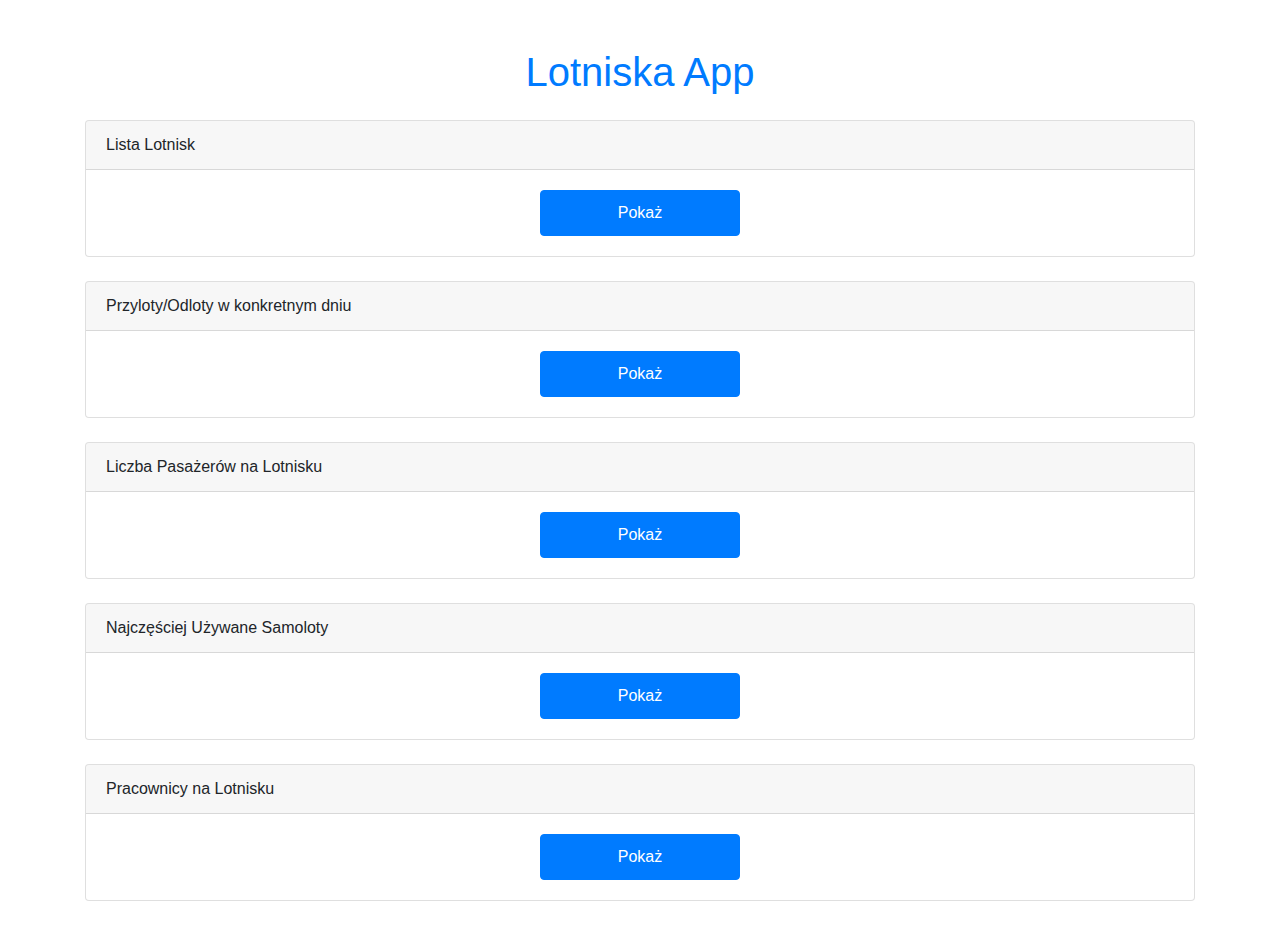
==== templates/index.html @ 36b58c26 "Initial commit" ====
<!DOCTYPE html>
<html lang="en">
<head>
    <meta charset="UTF-8">
    <meta name="viewport" content="width=device-width, initial-scale=1.0">
    <title>Lotniska App</title>
    <link rel="stylesheet" href="https://stackpath.bootstrapcdn.com/bootstrap/4.3.1/css/bootstrap.min.css">
    <link rel="stylesheet" href="../static/css/styles.css"> 
    <script src="https://code.jquery.com/jquery-3.6.4.min.js"></script>
    <script src="../static/js/script.js"></script>
    <script src="https://stackpath.bootstrapcdn.com/bootstrap/4.3.1/js/bootstrap.min.js"></script>
</head>
<body>

<div class="container mt-5">
    <h1 class="mb-4">Lotniska App</h1>

    <div class="card mb-4">
        <div class="card-header">
            Lista Lotnisk
        </div>
        <div class="card-body"> 
            <button class="btn btn-primary" onclick="przekieruj_1()">Pokaż</button>
        </div>
    </div>

    <div class="card mb-4">
        <div class="card-header">
            Przyloty/Odloty w konkretnym dniu
        </div>
        <div class="card-body">
            <button onclick="przekieruj_2()" class="btn btn-primary">Pokaż</button>
        </div>
    </div>

    <div class="card mb-4">
        <div class="card-header">
            Liczba Pasażerów na Lotnisku
        </div>
        <div class="card-body">
            <button onclick="przekieruj_3()" class="btn btn-primary">Pokaż</button>
        </div>
    </div>

    <div class="card mb-4">
        <div class="card-header">
            Najczęściej Używane Samoloty
        </div>
        <div class="card-body">
            <button onclick="przekieruj_4()" class="btn btn-primary">Pokaż</button>
        </div>
    </div>

    <div class="card mb-4">
        <div class="card-header">
            Pracownicy na Lotnisku
        </div>
        <div class="card-body">
            <button onclick="przekieruj_5()" class="btn btn-primary">Pokaż</button>
        </div>
        <ul id="pracownicy-list" class="list-group list-group-flush"></ul>
    </div>
</div>

</body>
</html>
---- static/css/styles.css ----
.card-body button {
    display: block;
    margin: 0 auto;
    padding: 10px 20px; 
    font-size: 16px; 
    width: 200px;
}

h1 {
    text-align: center;
    color: #007bff;
    margin-bottom: 20px;
}
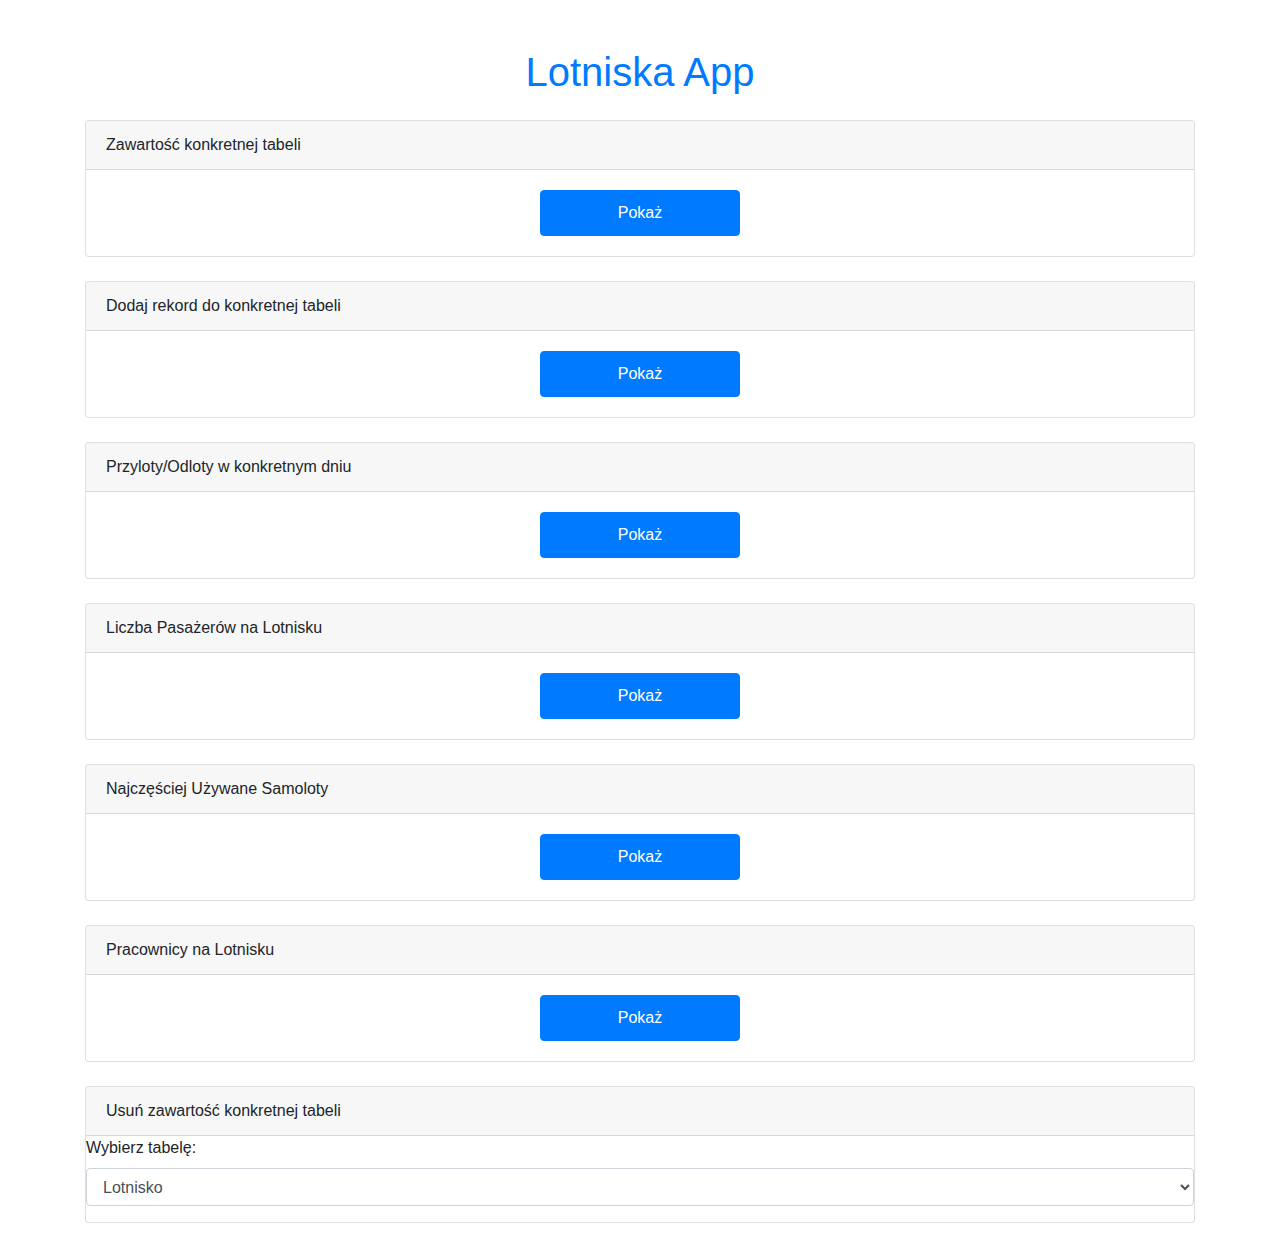
==== commit a8e437d0: "Changing few concepts" ====
--- a/templates/index.html
+++ b/templates/index.html
@@ -17,10 +17,19 @@
 
     <div class="card mb-4">
         <div class="card-header">
-            Lista Lotnisk
+            Zawartość konkretnej tabeli
         </div>
         <div class="card-body"> 
             <button class="btn btn-primary" onclick="przekieruj_1()">Pokaż</button>
+        </div>
+    </div>
+
+    <div class="card mb-4">
+        <div class="card-header">
+            Dodaj rekord do konkretnej tabeli
+        </div>
+        <div class="card-body"> 
+            <button class="btn btn-primary" onclick="przekieruj_6()">Pokaż</button>
         </div>
     </div>
 
@@ -60,6 +69,26 @@
         </div>
         <ul id="pracownicy-list" class="list-group list-group-flush"></ul>
     </div>
+
+    <div class="card mb-4">
+        <div class="card-header">
+            Usuń zawartość konkretnej tabeli
+        </div>
+        <div class="form-group">
+            <label for="select-table">Wybierz tabelę:</label>
+            <select id="select-table" class="form-control">
+                <option value="lotnisko">Lotnisko</option>
+                <option value="arrivals_airports">Przyloty</option>
+                <option value="departures_airports">Odloty</option>
+                <option value="pas_startowy">Pas Startowy</option>
+                <option value="pasazer">Pasazer</option>
+                <option value="pasazer_odlot">Pasazer Odlot</option>
+                <option value="pasazer_przylot">Pasazer Przylot</option>
+                <option value="pracownik">Pracownik</option>
+                <option value="samolot">Samolot</option>
+            </select>
+        </div>
+    </div>
 </div>
 
 </body>
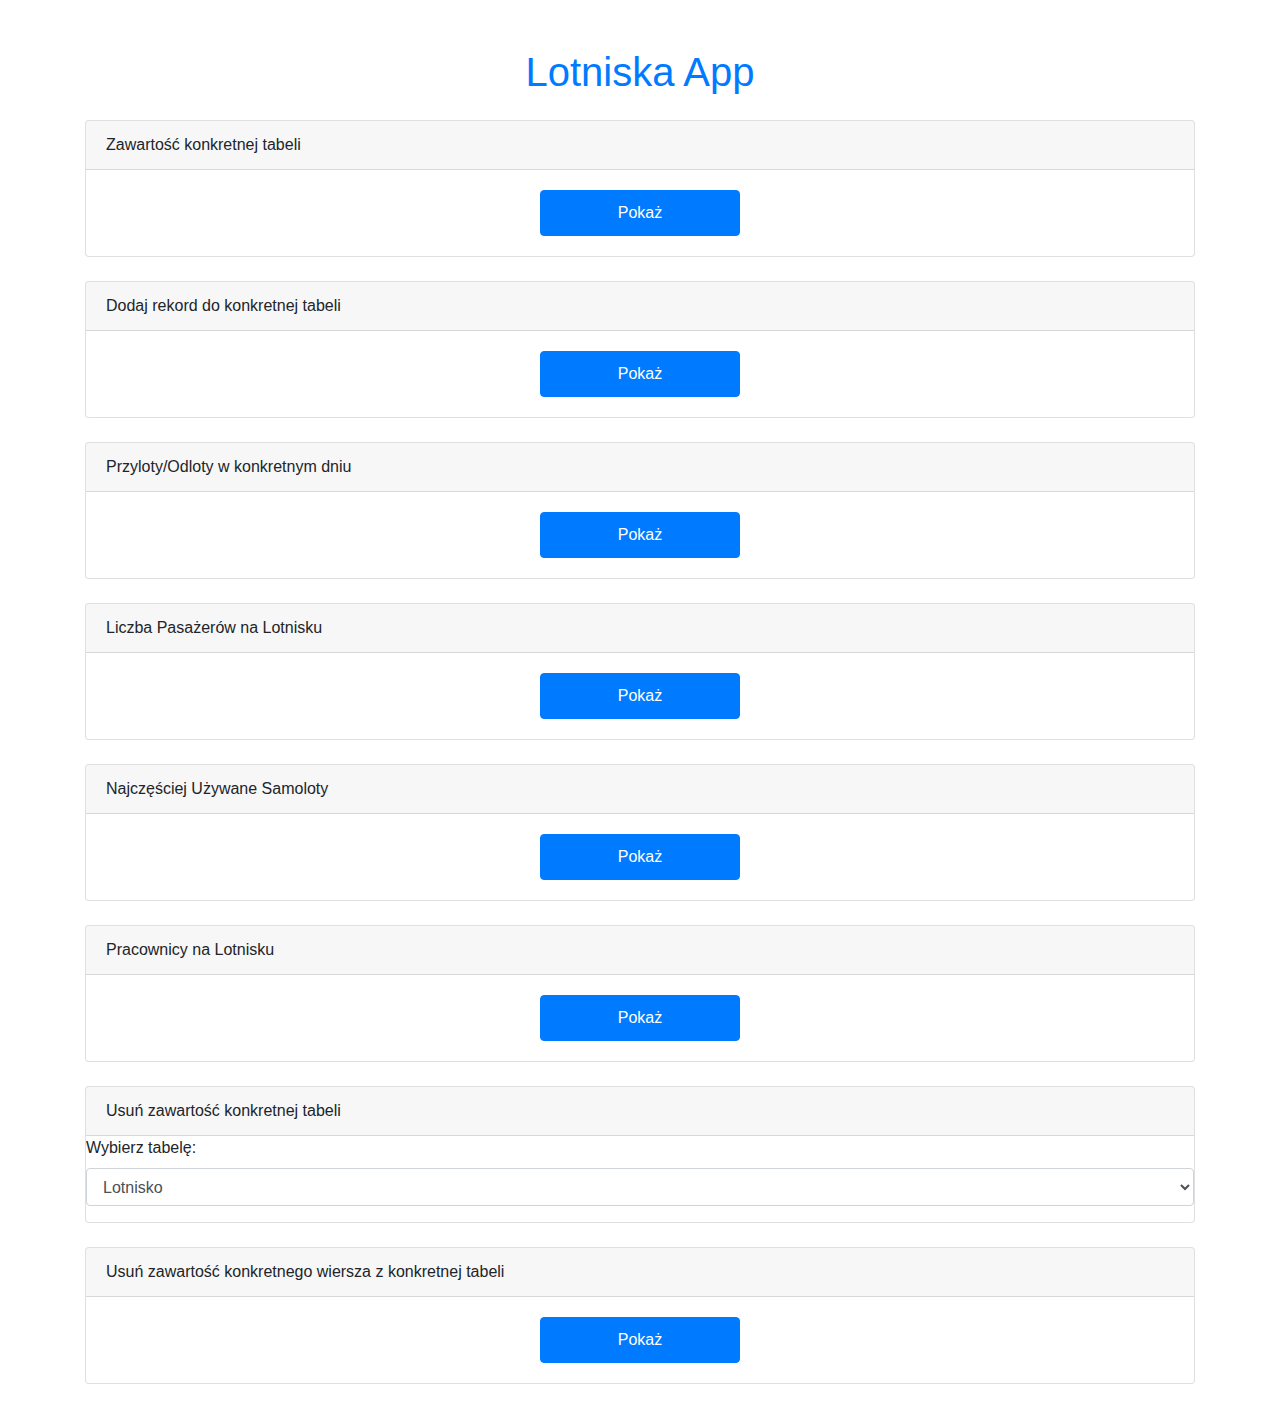
==== commit 3e7387db: "Adding insert and delete commands" ====
--- a/templates/index.html
+++ b/templates/index.html
@@ -67,7 +67,6 @@
         <div class="card-body">
             <button onclick="przekieruj_5()" class="btn btn-primary">Pokaż</button>
         </div>
-        <ul id="pracownicy-list" class="list-group list-group-flush"></ul>
     </div>
 
     <div class="card mb-4">
@@ -89,6 +88,19 @@
             </select>
         </div>
     </div>
+
+    <div class="card mb-4">
+        <div class="card-header">
+            Usuń zawartość konkretnego wiersza z konkretnej tabeli
+        </div>
+        <div class="card-body">
+            <button onclick="przekieruj_7()" class="btn btn-primary">Pokaż</button>
+        </div>
+    </div>
+
+    
+
+
 </div>
 
 </body>
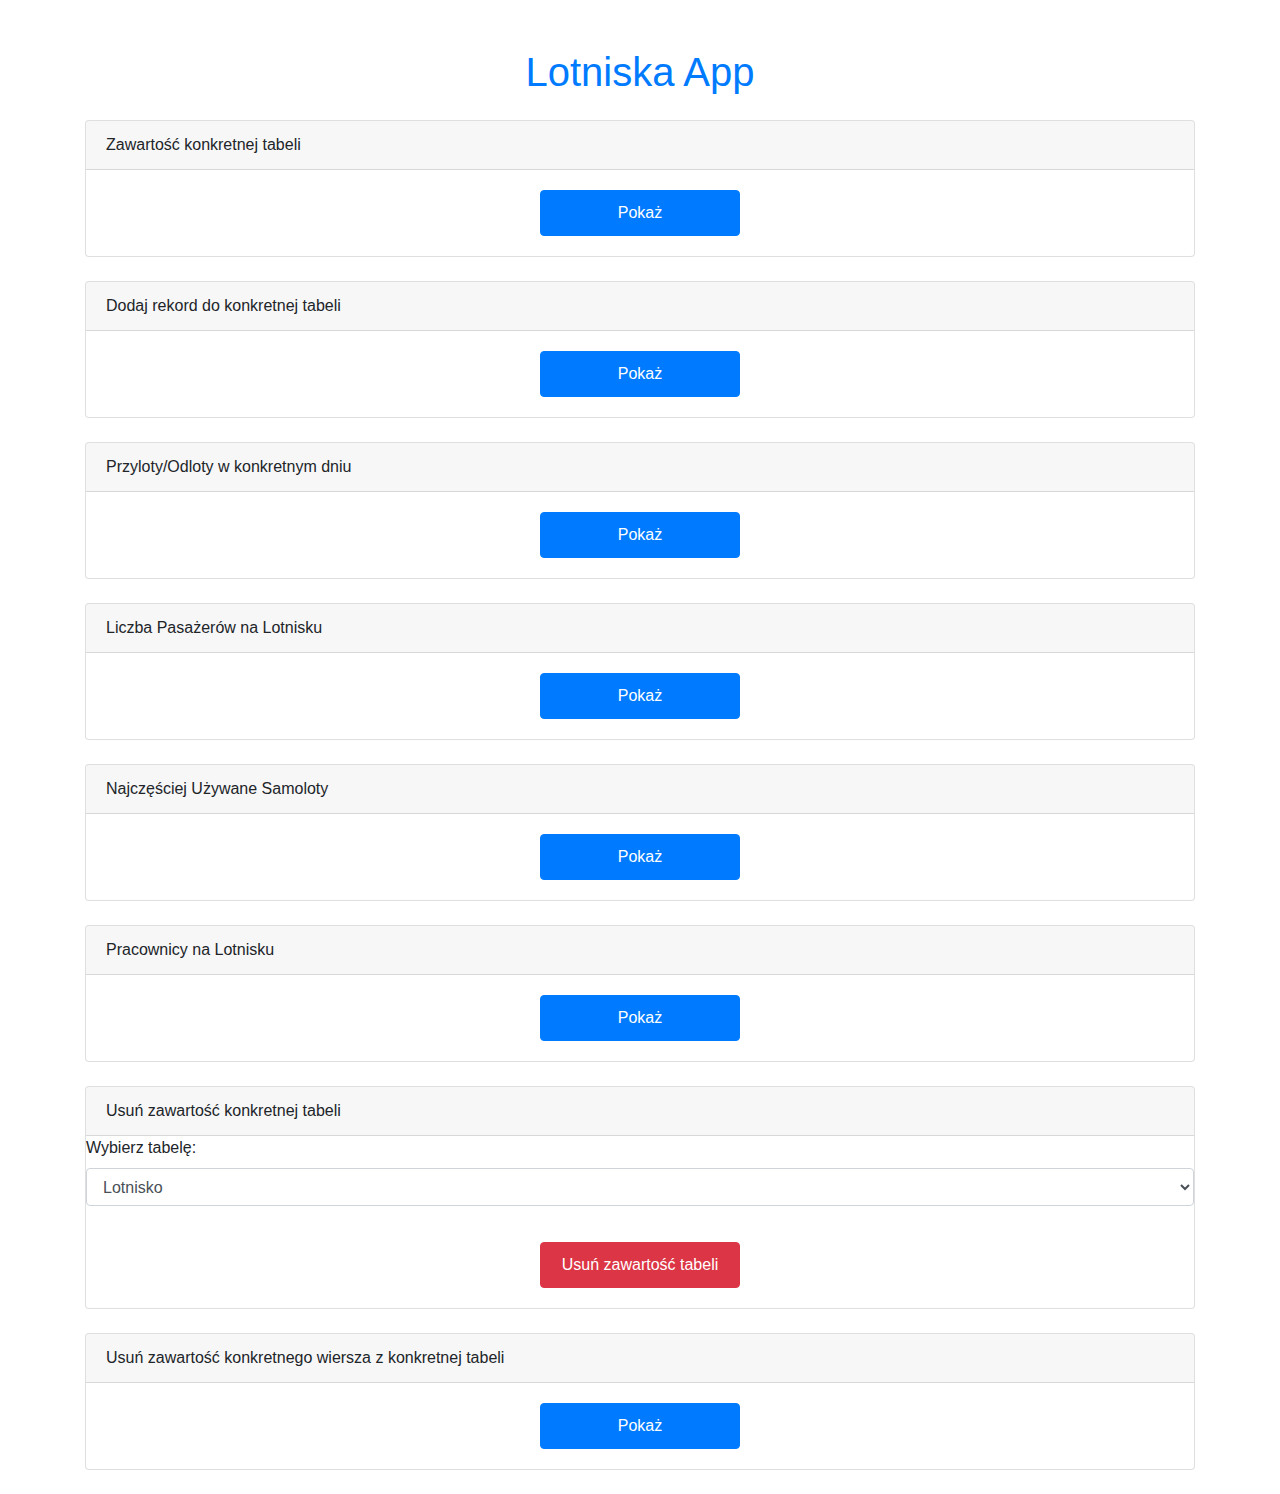
==== commit 76a286ff: "Refactoring and adding deleting whole table option" ====
--- a/templates/index.html
+++ b/templates/index.html
@@ -87,6 +87,10 @@
                 <option value="samolot">Samolot</option>
             </select>
         </div>
+
+        <div class="card-body">
+            <button class="btn btn-danger" onclick="usunZawartoscTabeli()">Usuń zawartość tabeli</button>
+        </div>
     </div>
 
     <div class="card mb-4">
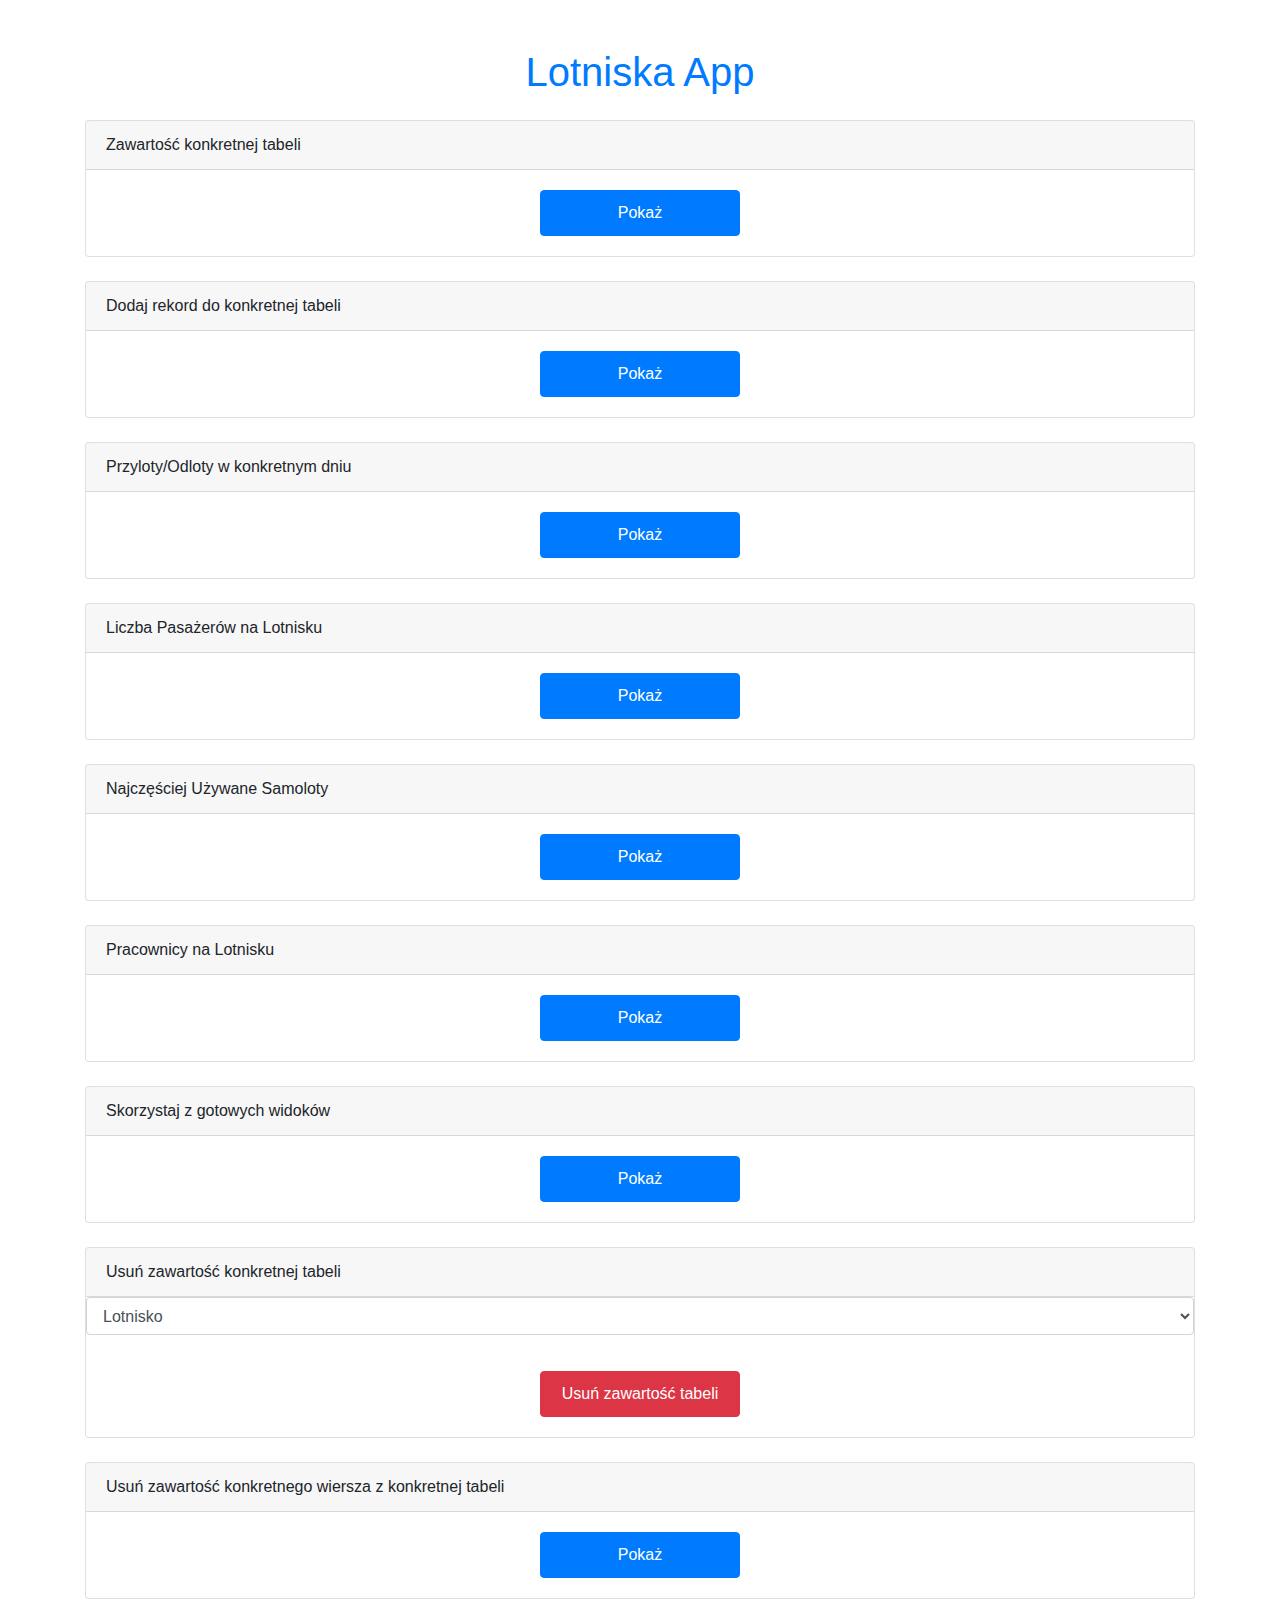
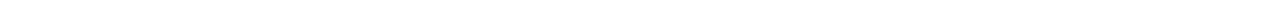
==== commit 167f5477: "View showing feature" ====
--- a/templates/index.html
+++ b/templates/index.html
@@ -71,10 +71,19 @@
 
     <div class="card mb-4">
         <div class="card-header">
+            Skorzystaj z gotowych widoków
+        </div>
+        <div class="card-body">
+            <button onclick="przekieruj_8()" class="btn btn-primary">Pokaż</button>
+        </div>
+
+    </div>
+
+    <div class="card mb-4">
+        <div class="card-header">
             Usuń zawartość konkretnej tabeli
         </div>
         <div class="form-group">
-            <label for="select-table">Wybierz tabelę:</label>
             <select id="select-table" class="form-control">
                 <option value="lotnisko">Lotnisko</option>
                 <option value="arrivals_airports">Przyloty</option>
